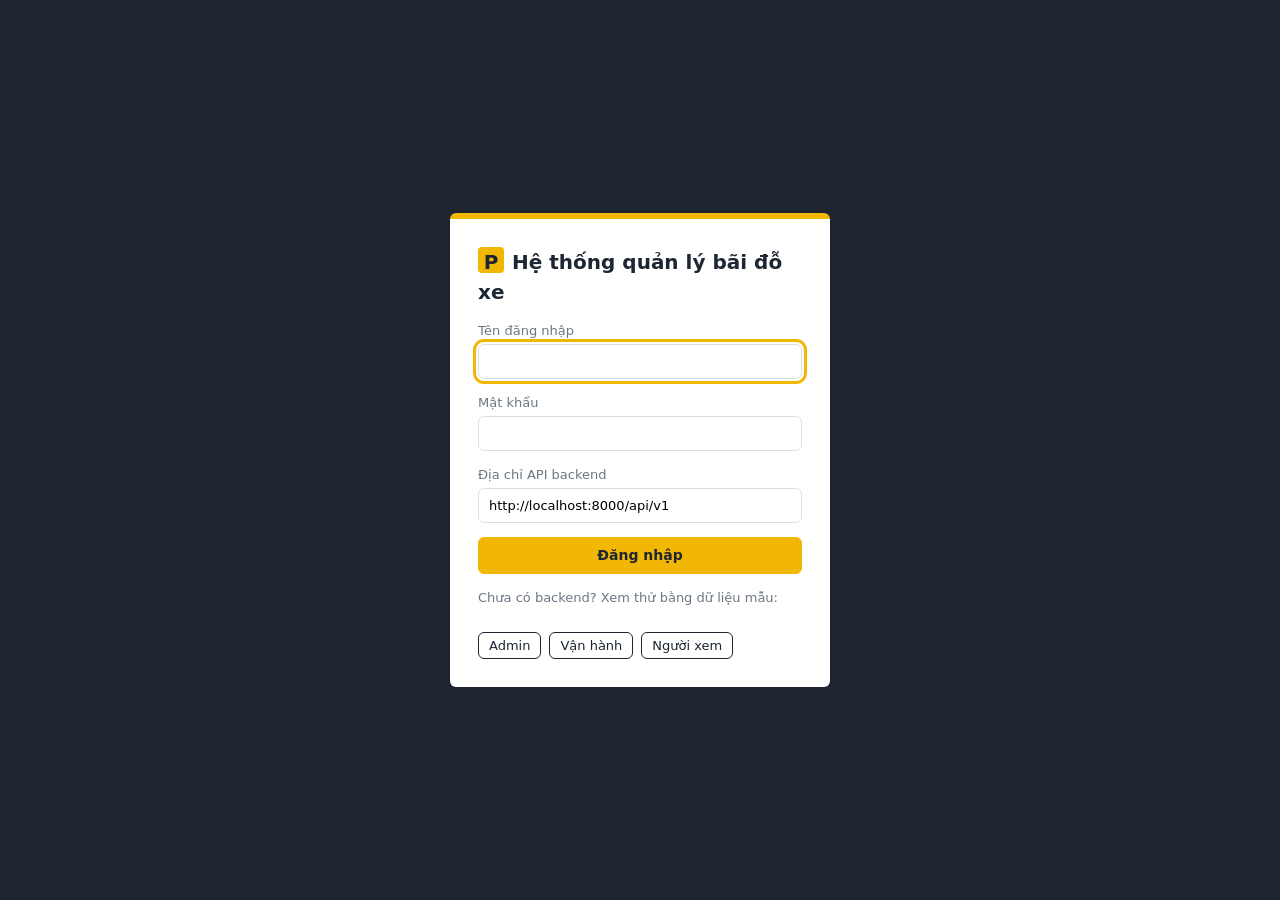
==== frontend/index.html @ d675a299 "thêm frontend" ====
<!DOCTYPE html>
<html lang="vi">
<head>
<meta charset="utf-8">
<meta name="viewport" content="width=device-width, initial-scale=1">
<title>Quản lý Bãi đỗ xe thông minh</title>
<link rel="stylesheet" href="css/style.css">
</head>
<body>
<div id="app"></div>
<div id="toast" role="status"></div>
<script src="js/app.js"></script>
</body>
</html>
---- frontend/css/style.css ----
:root{--asp:#1c2530;--asp2:#2a3646;--line:#f2b705;--bg:#eef0f2;--card:#fff;--tx:#1d2733;--mt:#6b7785;--bd:#d9dee3;--ok:#1f8a5b;--bad:#c8402f;--warn:#b7791f;--r:6px}
*{box-sizing:border-box}
body{margin:0;font:14px/1.5 "Segoe UI","Be Vietnam Pro",Roboto,system-ui,sans-serif;background:var(--bg);color:var(--tx)}
#app{min-height:100vh;display:grid;grid-template-columns:250px 1fr}
aside{background:var(--asp);color:#cfd8e3;padding:18px 0;position:sticky;top:0;height:100vh;overflow:auto}
.logo{display:flex;flex-direction:column;padding:0 20px 18px;color:#fff;font-weight:700;font-size:16px;border-bottom:1px solid var(--asp2)}
.logo small{font-weight:400;color:#8b9bb0;font-size:12px}
.lg{display:inline-grid;place-items:center;width:26px;height:26px;margin-right:8px;background:var(--line);color:var(--asp);border-radius:4px;font-weight:800}
.grp{padding:16px 20px 6px;color:#8b9bb0;font-size:12px}
aside a{display:block;padding:9px 20px;color:inherit;text-decoration:none;border-left:4px solid transparent}
aside a:hover{background:var(--asp2)}
aside a.on{background:var(--asp2);color:#fff;border-left-color:var(--line);font-weight:600}
section{min-width:0}
header{display:flex;justify-content:space-between;align-items:center;gap:12px;padding:14px 28px;background:var(--card);border-bottom:1px solid var(--bd);flex-wrap:wrap}
header h1{margin:0;font-size:20px}
header div{display:flex;align-items:center;gap:10px}
main{padding:24px 28px}
h3{margin:22px 0 10px;font-size:15px}
.card{background:var(--card);border:1px solid var(--bd);border-radius:var(--r);padding:16px}
.two{display:grid;grid-template-columns:repeat(auto-fit,minmax(320px,1fr));gap:16px}
.tw{overflow-x:auto;background:var(--card);border:1px solid var(--bd);border-radius:var(--r)}
table{width:100%;border-collapse:collapse}
th,td{padding:9px 12px;text-align:left;border-bottom:1px solid var(--bd);white-space:nowrap}
th{background:#f6f8fa;font-weight:600;color:var(--mt)}
tr:last-child td{border-bottom:0}
td.wrap{white-space:normal;min-width:220px}
.mt{color:var(--mt)}
.b{display:inline-block;padding:1px 9px;border-radius:99px;font-size:12px;font-weight:600;border:1px solid}
.b.ok{color:var(--ok);background:#e7f5ee;border-color:#b7e0cc}
.b.bad{color:var(--bad);background:#fbebe8;border-color:#f0c3bb}
.b.warn{color:var(--warn);background:#fbf3e0;border-color:#ecd69d}
.b.mute{color:var(--mt);background:#eef1f4;border-color:var(--bd)}
button,.btn{font:inherit;padding:7px 14px;border:1px solid var(--asp);background:var(--asp);color:#fff;border-radius:var(--r);cursor:pointer}
button:hover{background:var(--asp2)}
button.sec{background:transparent;color:var(--asp)}
button.sec:hover{background:#e6eaee}
button.sm{padding:3px 10px;font-size:13px}
button.go{background:var(--line);border-color:var(--line);color:var(--asp);font-weight:700}
button.dn{background:var(--bad);border-color:var(--bad)}
:focus-visible{outline:3px solid var(--line);outline-offset:2px}
input,select{font:inherit;padding:7px 10px;border:1px solid var(--bd);border-radius:var(--r);background:#fff;min-width:0}
label{display:flex;flex-direction:column;gap:3px;color:var(--mt);font-size:13px}
form.f{display:flex;flex-wrap:wrap;gap:12px;align-items:flex-end;margin:0 0 16px;padding:14px;background:var(--card);border:1px solid var(--bd);border-radius:var(--r)}
.row{display:flex;gap:8px;flex-wrap:wrap;margin-top:12px}
.tabs{display:flex;gap:4px;margin-bottom:18px;border-bottom:2px solid var(--bd)}
.tabs a{padding:8px 18px;text-decoration:none;color:var(--mt);margin-bottom:-2px;border-bottom:3px solid transparent;font-weight:600}
.tabs a.on{color:var(--tx);border-bottom-color:var(--line)}
.kpis{display:grid;grid-template-columns:repeat(auto-fit,minmax(150px,1fr));gap:14px}
.kpi{background:var(--card);border:1px solid var(--bd);border-left:5px solid var(--mt);border-radius:var(--r);padding:12px 16px}
.kpi.ok{border-left-color:var(--ok)}.kpi.bad{border-left-color:var(--bad)}.kpi.warn{border-left-color:var(--line)}
.kpi b{display:block;font-size:30px;line-height:1.1}
.slots{display:grid;grid-template-columns:repeat(auto-fill,minmax(170px,1fr));gap:0;background:var(--asp);padding:18px 14px;border-radius:var(--r)}
.slot{display:flex;flex-direction:column;gap:4px;align-items:flex-start;padding:14px 12px;min-height:130px;color:#fff;border:2px solid var(--line);border-top:0;margin-left:-2px}
.slot:first-child{border-top:0}
.slot b{font-size:17px}.slot small{color:#aab7c6}
.slot.bad{background:#3a2a2c}.slot.ok{background:#22372f}
.err{padding:12px 16px;background:#fbebe8;border:1px solid #f0c3bb;color:var(--bad);border-radius:var(--r)}
.note{margin:0 0 10px;color:var(--mt);font-size:13px}
.th{height:34px;border-radius:4px;vertical-align:middle}
.sp{width:100%;max-width:320px;height:60px;color:var(--ok)}
.lane h3{margin-top:0}
.cd{font-size:22px;font-weight:700}
dl{display:grid;grid-template-columns:140px 1fr;gap:8px 12px;margin:14px 0 0}dt{color:var(--mt)}dd{margin:0}
.prof{max-width:520px}.prof h2{margin:10px 0 0}
.av{display:grid;place-items:center;width:56px;height:56px;border-radius:50%;background:var(--line);color:var(--asp);font-size:24px;font-weight:800}
.login{grid-column:1/-1;display:grid;place-items:center;background:var(--asp);padding:20px}
.login form{background:#fff;padding:28px;border-radius:var(--r);width:min(380px,100%);display:flex;flex-direction:column;gap:14px;border-top:6px solid var(--line)}
.login h1{margin:0;font-size:20px}
#toast{position:fixed;right:20px;bottom:20px;max-width:420px;padding:12px 18px;background:var(--asp);color:#fff;border-radius:var(--r);border-left:5px solid var(--ok);opacity:0;transform:translateY(8px);transition:.2s;pointer-events:none;z-index:9;word-break:break-all}
#toast.on{opacity:1;transform:none}#toast.e{border-left-color:var(--bad)}
@media(max-width:820px){#app{grid-template-columns:1fr}aside{position:static;height:auto;display:flex;flex-wrap:wrap;padding:8px}.logo,.grp{display:none}aside a{border-left:0;border-bottom:3px solid transparent;padding:8px 12px}aside a.on{border-bottom-color:var(--line)}main{padding:16px}header{padding:12px 16px}}
@media(prefers-reduced-motion:reduce){#toast{transition:none}}
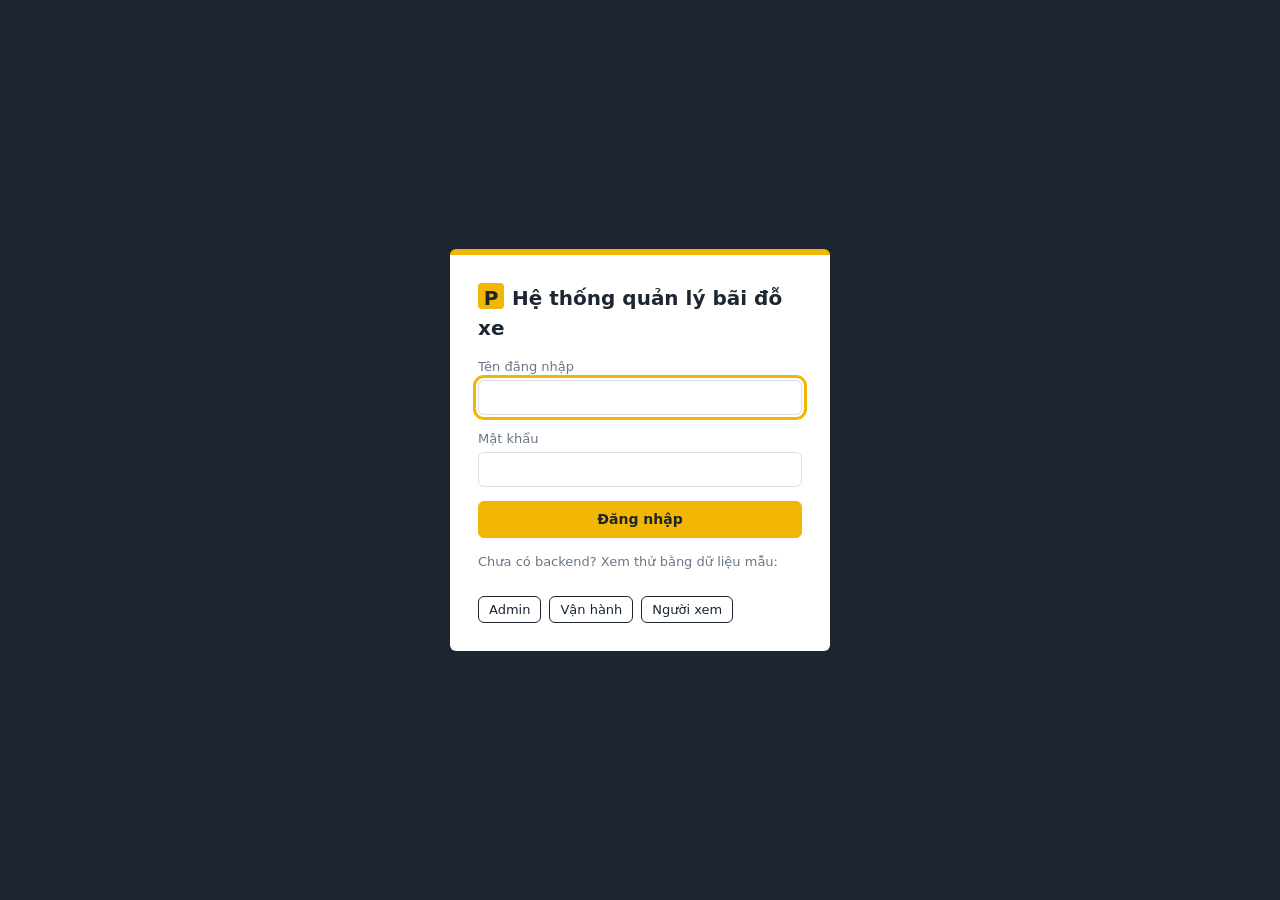
==== commit 0991e8a6: "feat(frontend): integrate gate-cameras into dashboard" ====
--- a/frontend/index.html
+++ b/frontend/index.html
@@ -9,6 +9,7 @@
 <body>
 <div id="app"></div>
 <div id="toast" role="status"></div>
+<script src="js/gate-cameras.js"></script>
 <script src="js/app.js"></script>
 </body>
 </html>
--- a/frontend/css/style.css
+++ b/frontend/css/style.css
@@ -68,5 +68,27 @@
 .login h1{margin:0;font-size:20px}
 #toast{position:fixed;right:20px;bottom:20px;max-width:420px;padding:12px 18px;background:var(--asp);color:#fff;border-radius:var(--r);border-left:5px solid var(--ok);opacity:0;transform:translateY(8px);transition:.2s;pointer-events:none;z-index:9;word-break:break-all}
 #toast.on{opacity:1;transform:none}#toast.e{border-left-color:var(--bad)}
+/* ---------- Khung Camera trực tiếp & ALPR ---------- */
+.camera-card{display:flex;flex-direction:column;gap:8px}
+.camera-heading{display:flex;justify-content:space-between;align-items:center}
+.camera-heading h3{margin:0;font-size:15px}
+.camera-screen{position:relative;width:100%;aspect-ratio:16/9;background:#0b1118;border-radius:var(--r);overflow:hidden;display:flex;align-items:center;justify-content:center;border:1px solid var(--bd)}
+.camera-screen video{width:100%;height:100%;object-fit:cover;display:block}
+.camera-placeholder{display:flex;flex-direction:column;align-items:center;justify-content:center;gap:6px;color:#8b9bb0;text-align:center;padding:12px}
+.camera-placeholder span{font-weight:600;font-size:14px;color:#cfd8e3}
+.camera-placeholder small{font-size:12px;opacity:.8}
+.camera-live{position:absolute;top:10px;left:10px;background:rgba(200,64,47,.9);color:#fff;font-size:11px;font-weight:700;padding:2px 8px;border-radius:4px;letter-spacing:.5px;z-index:2}
+.camera-controls{margin-top:4px}
+.camera-auto{display:flex;flex-direction:row;align-items:center;gap:8px;margin-top:6px;font-size:13px;cursor:pointer;user-select:none;color:var(--tx)}
+.camera-auto input[type="checkbox"]{margin:0;width:16px;height:16px;cursor:pointer}
+.camera-status{margin:6px 0;font-size:12px;color:var(--mt);line-height:1.4}
+.camera-status.camera-error{color:var(--bad);font-weight:600}
+.camera-result{display:flex;gap:12px;align-items:center;background:#f6f8fa;border:1px solid var(--bd);border-radius:var(--r);padding:10px;min-height:58px}
+.camera-result img{width:76px;height:44px;object-fit:cover;border-radius:4px;border:1px solid var(--bd);background:#000}
+.camera-result div{display:flex;flex-direction:column;min-width:0}
+.camera-result small{color:var(--mt);font-size:11px}
+.camera-result strong{font-size:16px;color:var(--tx);font-family:monospace,monospace;letter-spacing:1px}
+.camera-result span{font-size:12px;color:var(--mt);white-space:normal}
+.camera-use{margin-top:4px;width:100%}
 @media(max-width:820px){#app{grid-template-columns:1fr}aside{position:static;height:auto;display:flex;flex-wrap:wrap;padding:8px}.logo,.grp{display:none}aside a{border-left:0;border-bottom:3px solid transparent;padding:8px 12px}aside a.on{border-bottom-color:var(--line)}main{padding:16px}header{padding:12px 16px}}
 @media(prefers-reduced-motion:reduce){#toast{transition:none}}
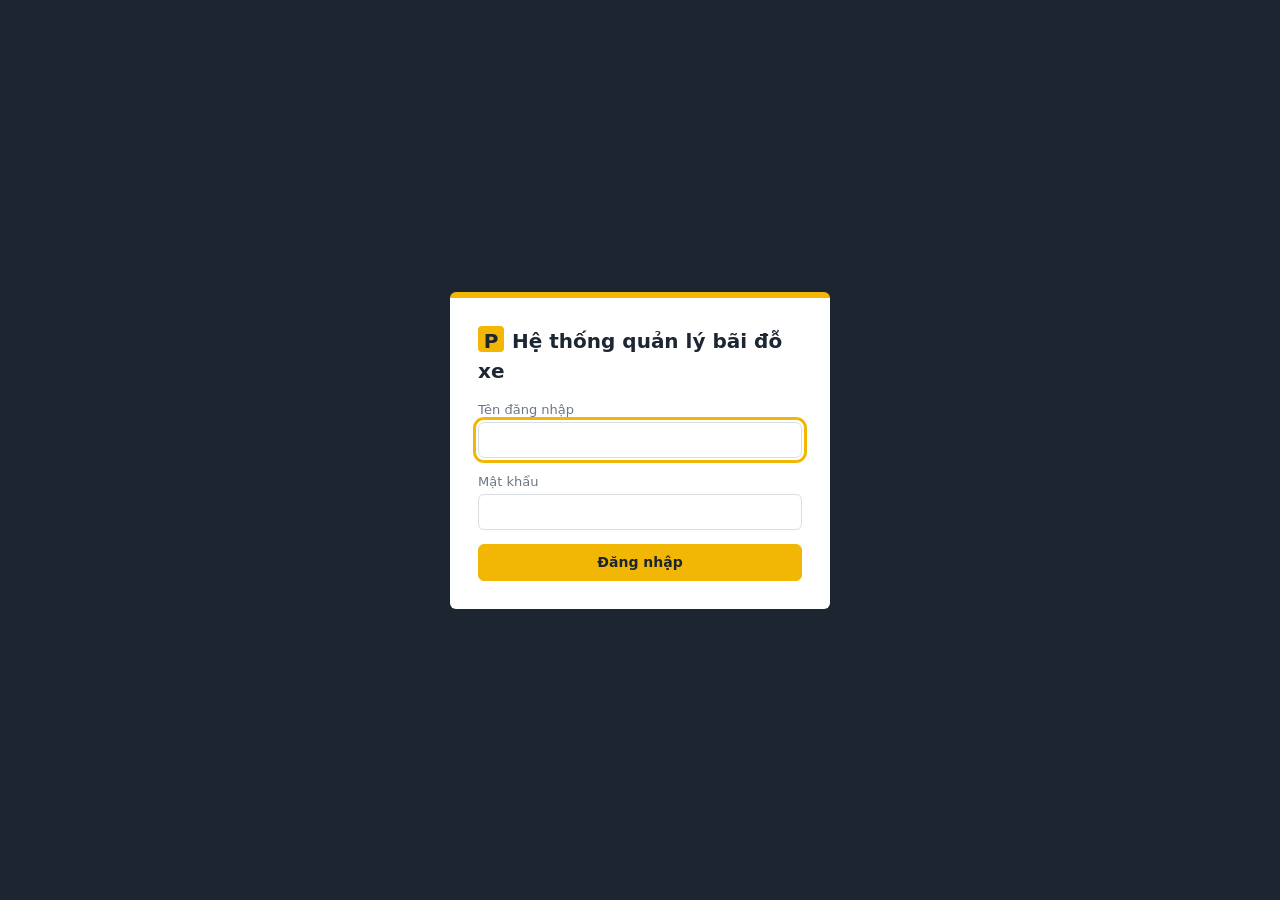
==== commit 859e818b: "feat(camera): stream live preview while preserving parking workflow" ====
--- a/frontend/index.html
+++ b/frontend/index.html
@@ -9,7 +9,7 @@
 <body>
 <div id="app"></div>
 <div id="toast" role="status"></div>
-<script src="js/gate-cameras.js"></script>
+<script src="js/gate-cameras.js?v=live-stream-only-3"></script>
 <script src="js/app.js"></script>
 </body>
 </html>
--- a/frontend/css/style.css
+++ b/frontend/css/style.css
@@ -37,6 +37,7 @@
 button.sm{padding:3px 10px;font-size:13px}
 button.go{background:var(--line);border-color:var(--line);color:var(--asp);font-weight:700}
 button.dn{background:var(--bad);border-color:var(--bad)}
+button:disabled{opacity:.45;cursor:not-allowed}
 :focus-visible{outline:3px solid var(--line);outline-offset:2px}
 input,select{font:inherit;padding:7px 10px;border:1px solid var(--bd);border-radius:var(--r);background:#fff;min-width:0}
 label{display:flex;flex-direction:column;gap:3px;color:var(--mt);font-size:13px}
@@ -68,27 +69,35 @@
 .login h1{margin:0;font-size:20px}
 #toast{position:fixed;right:20px;bottom:20px;max-width:420px;padding:12px 18px;background:var(--asp);color:#fff;border-radius:var(--r);border-left:5px solid var(--ok);opacity:0;transform:translateY(8px);transition:.2s;pointer-events:none;z-index:9;word-break:break-all}
 #toast.on{opacity:1;transform:none}#toast.e{border-left-color:var(--bad)}
-/* ---------- Khung Camera trực tiếp & ALPR ---------- */
-.camera-card{display:flex;flex-direction:column;gap:8px}
+/* ---------- Ảnh chụp ALPR ---------- */
+.camera-card{display:flex;flex-direction:column;gap:8px;height:100%}
 .camera-heading{display:flex;justify-content:space-between;align-items:center}
 .camera-heading h3{margin:0;font-size:15px}
-.camera-screen{position:relative;width:100%;aspect-ratio:16/9;background:#0b1118;border-radius:var(--r);overflow:hidden;display:flex;align-items:center;justify-content:center;border:1px solid var(--bd)}
-.camera-screen video{width:100%;height:100%;object-fit:cover;display:block}
+.camera-screen{position:relative;width:100%;height:310px;background:#0b1118;border-radius:var(--r);overflow:hidden;display:flex;align-items:center;justify-content:center;border:1px solid var(--bd)}
+.camera-preview{width:100%;height:100%;object-fit:cover}
+.camera-preview:not([hidden]){display:block}
 .camera-placeholder{display:flex;flex-direction:column;align-items:center;justify-content:center;gap:6px;color:#8b9bb0;text-align:center;padding:12px}
+.camera-placeholder[hidden]{display:none}
 .camera-placeholder span{font-weight:600;font-size:14px;color:#cfd8e3}
 .camera-placeholder small{font-size:12px;opacity:.8}
-.camera-live{position:absolute;top:10px;left:10px;background:rgba(200,64,47,.9);color:#fff;font-size:11px;font-weight:700;padding:2px 8px;border-radius:4px;letter-spacing:.5px;z-index:2}
-.camera-controls{margin-top:4px}
-.camera-auto{display:flex;flex-direction:row;align-items:center;gap:8px;margin-top:6px;font-size:13px;cursor:pointer;user-select:none;color:var(--tx)}
-.camera-auto input[type="checkbox"]{margin:0;width:16px;height:16px;cursor:pointer}
-.camera-status{margin:6px 0;font-size:12px;color:var(--mt);line-height:1.4}
-.camera-status.camera-error{color:var(--bad);font-weight:600}
-.camera-result{display:flex;gap:12px;align-items:center;background:#f6f8fa;border:1px solid var(--bd);border-radius:var(--r);padding:10px;min-height:58px}
-.camera-result img{width:76px;height:44px;object-fit:cover;border-radius:4px;border:1px solid var(--bd);background:#000}
-.camera-result div{display:flex;flex-direction:column;min-width:0}
-.camera-result small{color:var(--mt);font-size:11px}
-.camera-result strong{font-size:16px;color:var(--tx);font-family:monospace,monospace;letter-spacing:1px}
-.camera-result span{font-size:12px;color:var(--mt);white-space:normal}
-.camera-use{margin-top:4px;width:100%}
+.camera-toolbar{display:flex;align-items:center;justify-content:space-between;gap:10px;min-height:30px}
+.camera-status{margin:0;font-size:12px;color:var(--mt)}
+.gate-stations{display:grid;grid-template-columns:1fr 1fr;gap:16px;align-items:stretch;margin-bottom:16px}
+.gate-stations>div{display:grid;grid-template-columns:380px minmax(0,1fr);gap:14px;align-items:stretch;min-width:0}
+.station-card{border-left:5px solid var(--line);min-height:310px;height:100%;display:flex;flex-direction:column;justify-content:flex-start}
+.station-head{display:flex;align-items:center;justify-content:space-between;gap:10px;font-size:17px}
+.station-meta,.station-command{color:var(--mt);font-size:13px;margin:8px 0}
+.station-body{display:grid;grid-template-columns:140px minmax(0,1fr);gap:12px;align-items:start}
+.station-photo{display:block;width:140px;height:120px;object-fit:contain;background:#0b1118;border-radius:var(--r)}
+.station-no-photo{display:grid;place-items:center;width:140px;height:120px;background:#f6f8fa;color:var(--mt);text-align:center;border-radius:var(--r)}
+.station-work{min-width:0}
+.station-form{display:grid;gap:9px;margin-top:10px}
+.station-form input{width:100%;font-size:17px;font-weight:600}
+.station-form button{justify-self:start}
+.station-reason[hidden]{display:none}
+.station-empty{color:var(--mt);padding:30px 16px;text-align:center;margin:auto 0}
+@media(max-width:1550px){.gate-stations>div{grid-template-columns:340px minmax(0,1fr)}.camera-screen{height:290px}.station-card{min-height:290px}}
+@media(max-width:1300px){.gate-stations{grid-template-columns:1fr}.gate-stations>div{grid-template-columns:380px minmax(0,1fr)}.camera-screen{height:310px}.station-card{min-height:310px}}
+@media(max-width:650px){.gate-stations>div{grid-template-columns:1fr}.station-body{grid-template-columns:1fr}.station-photo,.station-no-photo{width:100%;height:150px}}
 @media(max-width:820px){#app{grid-template-columns:1fr}aside{position:static;height:auto;display:flex;flex-wrap:wrap;padding:8px}.logo,.grp{display:none}aside a{border-left:0;border-bottom:3px solid transparent;padding:8px 12px}aside a.on{border-bottom-color:var(--line)}main{padding:16px}header{padding:12px 16px}}
 @media(prefers-reduced-motion:reduce){#toast{transition:none}}
